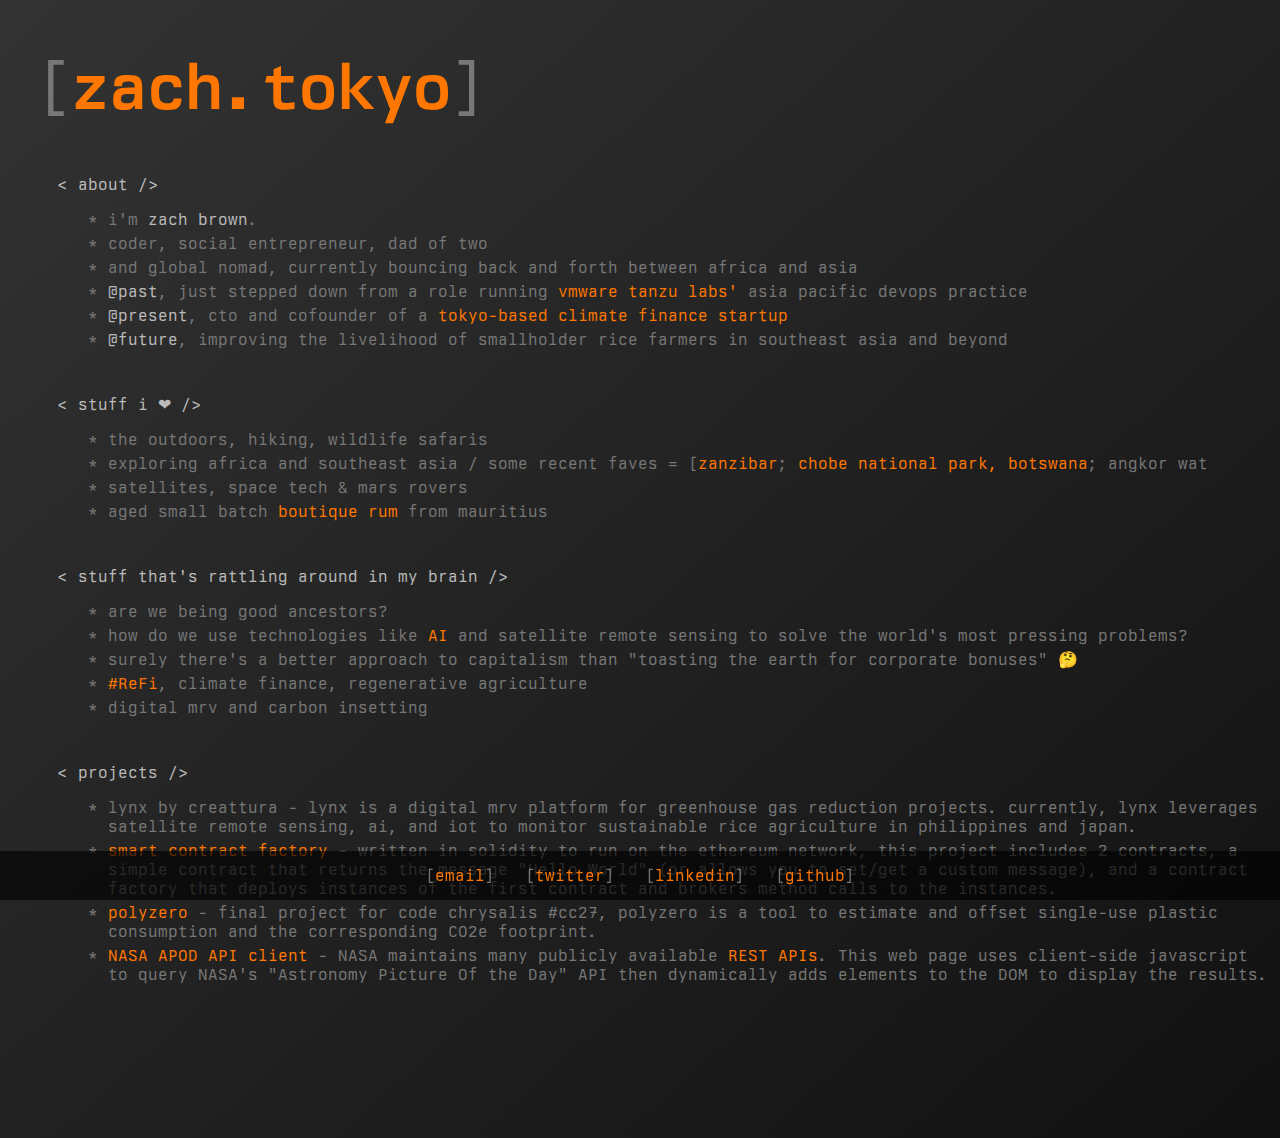
==== index.html @ 9fa04dbb "update web-site text content" ====
<!DOCTYPE html>
<html>
<head>
  <meta charset="utf-8" />
  <title>&iquest;quien es zach.tokyo?</title>
  <link rel="stylesheet" type="text/css" href="zach.tokyo.css">
  <link rel="apple-touch-icon" sizes="180x180" href="/apple-touch-icon.png">
  <link rel="icon" type="image/png" sizes="32x32" href="images/favicon-32x32.png">
  <link rel="icon" type="image/png" sizes="16x16" href="images/favicon-16x16.png">
  <link rel="manifest" href="/site.webmanifest">
</head>
<body>
  <div class="container">
    <div class="headline">
      [<span class="altcolor">zach.tokyo</span>]
    </div>
    <div class="main">
    <span class="list_header">&lt; about /&gt;</span>
      <ul>
        <li>i'm <span class="highlight">zach brown</span>.</li>
        <li>coder, social entrepreneur, dad of two</li>
        <li>and global nomad, currently bouncing back and forth between africa and asia</li>
        <li><span class="highlight">@past</span>, just stepped down from a role running <a target="_blank" href="https://tanzu.vmware.com/labs">vmware tanzu labs'</a> asia pacific devops practice</li>
        <li><span class="highlight">@present</span>, cto and cofounder of a <a target="_blank" href="https://www.creattura.com/en">tokyo-based climate finance startup</a></li>
        <li><span class="highlight">@future</span>, improving the livelihood of smallholder rice farmers in southeast asia and beyond</li>
      </ul>
      <p><span class="list_header">&lt; stuff i &#x2764; /&gt;</span></p>
        <ul>
          <li>the outdoors, hiking, wildlife safaris</li>
          <li>exploring africa and southeast asia / some recent faves = [<a href="https://en.wikipedia.org/wiki/Zanzibar">zanzibar</a>; <a href="https://www.chobe.com/">chobe national park, botswana</a>; angkor wat</li>
          <li>satellites, space tech &amp; mars rovers</li>
          <li>aged small batch <a href="https://www.rhumeriedechamarel.com/">boutique rum</a> from mauritius</li>
        </ul>
      <p><span class="list_header">&lt; stuff that's rattling around in my brain /&gt;</span></p>
        <ul>
          <li>are we being good ancestors?</li>
          <li>how do we use technologies like <a target="_blank" href="https://ai4good.org">AI</a> and satellite remote sensing to solve the world's most pressing problems?</li>
          <li>surely there's a better approach to capitalism than "toasting the earth for corporate bonuses" &#x1F914;</li>
          <li><a target="_blank" href="https://twitter.com/hashtag/ReFi">#ReFi</a>, climate finance, regenerative agriculture </li>
          <li>digital mrv and carbon insetting</li>
      </ul>
      <p><span class="list_header">&lt; projects /&gt;</span></p>
      <ul>
        <li>lynx by creattura - lynx is a digital mrv platform for greenhouse gas reduction projects. currently, lynx leverages satellite remote sensing, ai, and iot to monitor sustainable rice agriculture in philippines and japan. </li>
        <li><a target="_blank" href="https://github.com/noxxaz/HelloWorldSolidity">smart contract factory</a> - written in solidity to run on the ethereum network, this project includes 2 contracts, a simple contract that returns the message "Hello World" (or allows you to set/get a custom message), and a contract factory that deploys instances of the first contract 
        and brokers method calls to the instances.</li>
        <li><a target="_blank" href="https://polyzero.earth">polyzero</a> - final project for code chrysalis #cc27, polyzero is a tool to estimate and offset single-use plastic consumption and the corresponding CO2e footprint.</li>
        <li><a target="_blank" href="apod/index.html">NASA APOD API client</a> - NASA maintains many publicly available <a target="_blank" href="https://api.nasa.gov/">REST APIs</a>. 
          This web page uses client-side javascript to query NASA's "Astronomy Picture Of the Day" API then dynamically adds elements to the DOM to display the results.</li>
      </ul>
      </div>
      <footer>
        [<a target="_blank" href="mail:zach@zach.tokyo">email</a>] &nbsp; 
        [<a target="_blank" href="https://twitter.com/zachdottokyo">twitter</a>] &nbsp; 
        [<a target="_blank" href="https://www.linkedin.com/in/brownz/">linkedin</a>] &nbsp; 
        [<a target="_blank" href="https://github.com/noxxaz">github</a>]
      </footer>
    </div>
</body>
</html>
---- zach.tokyo.css ----
/*--- Berkeley Mono font used under license ---------------------------------*/
@font-face {
  font-family: 'Berkeley-Mono';
  font-style: normal;
  src: local('Berkeley-Mono'), local('Berkeley-Mono-Regular'), url(./BerkeleyMono-Regular.woff2) format('woff2');
}
@font-face {
  font-family: 'Berkeley-Mono';
  font-weight: bold;
  font-style: normal;
  src: local('Berkeley-Mono'), local('Berkeley-Mono-Bold'), url(./BerkeleyMono-Bold.woff2) format('woff2');
}
@font-face {
  font-family: 'Berkeley-Mono';
  font-style: italic;
  src: local('Berkeley-Mono'), local('Berkeley-Mono-Italic'), url(./BerkeleyMono-Italic.woff2) format('woff2');
}
@font-face {
  font-family: 'Berkeley-Mono';
  font-style: italic;
  font-weight: bold;
  src: local('Berkeley-Mono'), local('Berkeley-Mono-Bold-Italic'), url(./BerkeleyMono-BoldItalic.woff2) format('woff2');
}
/*---------------------------------------------------------------------------*/

body {
  background-color: #222;
  background-image: linear-gradient(to bottom right, #333, #111);
  color: #777;
  font-family: 'Berkeley-Mono';
  font-size: medium;
  padding-bottom: 100px;
  min-height: 90vh;
}
div.headline
{
  padding-top: 40px;
  padding-left: 25px;
  padding-bottom: 25px;
  font-family:'Berkeley-Mono';
  font-size: 64px;
}
div.main {
  padding-top: 25px;
  padding-left: 50px;
  margin: auto;
}
span.altcolor {
  color: #F70;
  font-weight: bold;
}
span.list_header {
  color: #BBB;
  font-weight: regular;
}
span.highlight {
  color: #BBB;
}
ul {
  padding-bottom: 25px;
}
li {
  list-style-type: '*';
  padding-inline-start: 1ch;
  margin: 5px 0;
}
a:link {
  color: #F70;
  background-color: transparent;
  text-decoration: none;
}
a:visited {
  color: #F70;
  background-color: transparent;
  text-decoration: none;
}
a:hover {
  color: #F70;
  background-color: transparent;
  text-decoration: underline;
}
a:active {
  color: turquoise;
  background-color: transparent;
  text-decoration: underline;
}
footer {
  left: 0;
  padding-bottom: 15px;
  padding-top: 15px;
  text-align: center;
  margin: auto;
  position: fixed;
  bottom: 0;
  width: 100%;
  background: rgba(00, 00, 00, .65);
}
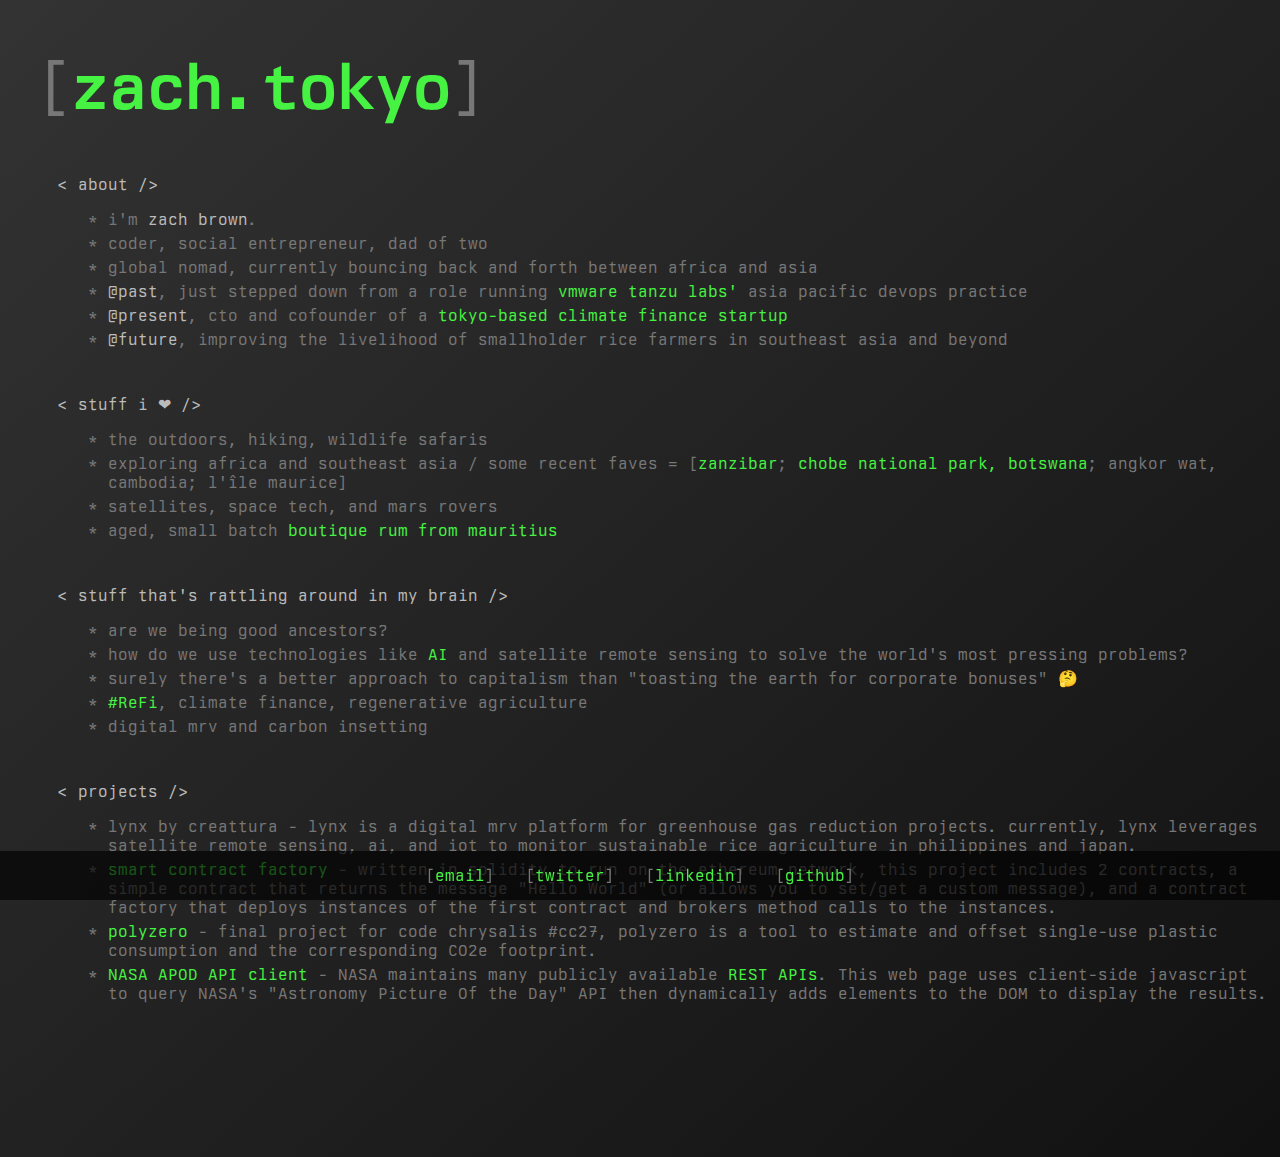
==== commit b10235d9: "fix text" ====
--- a/index.html
+++ b/index.html
@@ -19,7 +19,7 @@
       <ul>
         <li>i'm <span class="highlight">zach brown</span>.</li>
         <li>coder, social entrepreneur, dad of two</li>
-        <li>and global nomad, currently bouncing back and forth between africa and asia</li>
+        <li>global nomad, currently bouncing back and forth between africa and asia</li>
         <li><span class="highlight">@past</span>, just stepped down from a role running <a target="_blank" href="https://tanzu.vmware.com/labs">vmware tanzu labs'</a> asia pacific devops practice</li>
         <li><span class="highlight">@present</span>, cto and cofounder of a <a target="_blank" href="https://www.creattura.com/en">tokyo-based climate finance startup</a></li>
         <li><span class="highlight">@future</span>, improving the livelihood of smallholder rice farmers in southeast asia and beyond</li>
@@ -27,9 +27,9 @@
       <p><span class="list_header">&lt; stuff i &#x2764; /&gt;</span></p>
         <ul>
           <li>the outdoors, hiking, wildlife safaris</li>
-          <li>exploring africa and southeast asia / some recent faves = [<a href="https://en.wikipedia.org/wiki/Zanzibar">zanzibar</a>; <a href="https://www.chobe.com/">chobe national park, botswana</a>; angkor wat</li>
-          <li>satellites, space tech &amp; mars rovers</li>
-          <li>aged small batch <a href="https://www.rhumeriedechamarel.com/">boutique rum</a> from mauritius</li>
+          <li>exploring africa and southeast asia / some recent faves = [<a href="https://en.wikipedia.org/wiki/Zanzibar">zanzibar</a>; <a href="https://www.chobe.com/">chobe national park, botswana</a>; angkor wat, cambodia; l'&icirc;le maurice]</li>
+          <li>satellites, space tech, and mars rovers</li>
+          <li>aged, small batch <a href="https://www.rhumeriedechamarel.com/">boutique rum from mauritius</a></li>
         </ul>
       <p><span class="list_header">&lt; stuff that's rattling around in my brain /&gt;</span></p>
         <ul>
--- a/zach.tokyo.css
+++ b/zach.tokyo.css
@@ -46,7 +46,7 @@
   margin: auto;
 }
 span.altcolor {
-  color: #F70;
+  color: #46F242;
   font-weight: bold;
 }
 span.list_header {
@@ -65,22 +65,22 @@
   margin: 5px 0;
 }
 a:link {
-  color: #F70;
+  color: #46F242;
   background-color: transparent;
   text-decoration: none;
 }
 a:visited {
-  color: #F70;
+  color: #46F242;
   background-color: transparent;
   text-decoration: none;
 }
 a:hover {
-  color: #F70;
+  color: #46F242;
   background-color: transparent;
   text-decoration: underline;
 }
 a:active {
-  color: turquoise;
+  color: rgb(255, 251, 165);
   background-color: transparent;
   text-decoration: underline;
 }
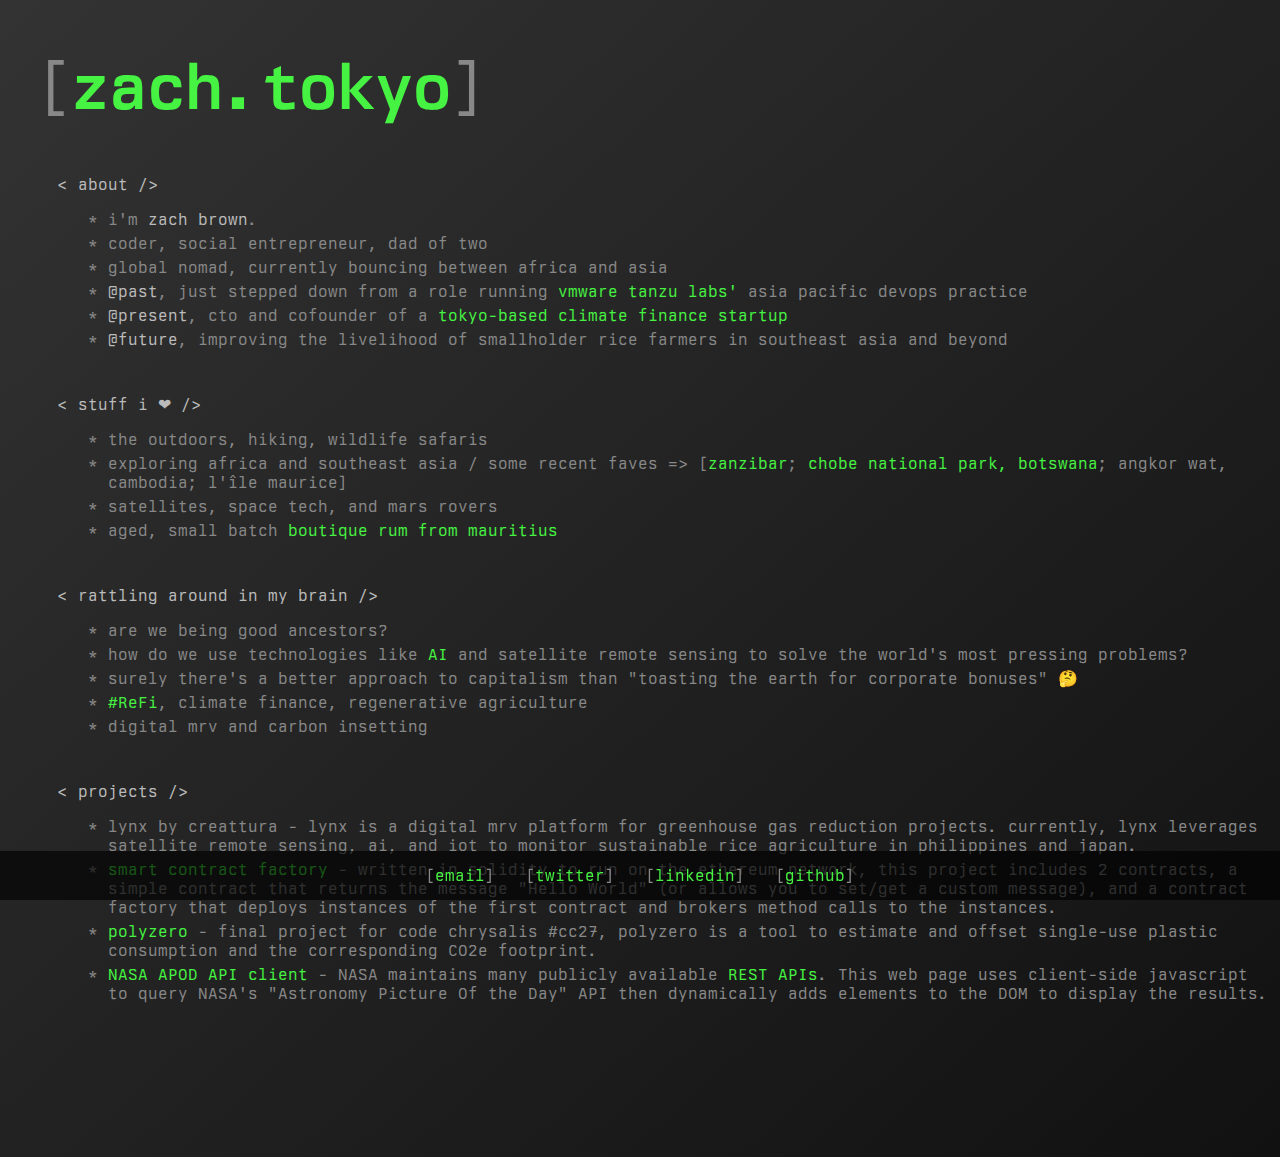
==== commit d82ead75: "minor text updates" ====
--- a/index.html
+++ b/index.html
@@ -19,7 +19,7 @@
       <ul>
         <li>i'm <span class="highlight">zach brown</span>.</li>
         <li>coder, social entrepreneur, dad of two</li>
-        <li>global nomad, currently bouncing back and forth between africa and asia</li>
+        <li>global nomad, currently bouncing between africa and asia</li>
         <li><span class="highlight">@past</span>, just stepped down from a role running <a target="_blank" href="https://tanzu.vmware.com/labs">vmware tanzu labs'</a> asia pacific devops practice</li>
         <li><span class="highlight">@present</span>, cto and cofounder of a <a target="_blank" href="https://www.creattura.com/en">tokyo-based climate finance startup</a></li>
         <li><span class="highlight">@future</span>, improving the livelihood of smallholder rice farmers in southeast asia and beyond</li>
@@ -27,11 +27,11 @@
       <p><span class="list_header">&lt; stuff i &#x2764; /&gt;</span></p>
         <ul>
           <li>the outdoors, hiking, wildlife safaris</li>
-          <li>exploring africa and southeast asia / some recent faves = [<a href="https://en.wikipedia.org/wiki/Zanzibar">zanzibar</a>; <a href="https://www.chobe.com/">chobe national park, botswana</a>; angkor wat, cambodia; l'&icirc;le maurice]</li>
+          <li>exploring africa and southeast asia / some recent faves => [<a href="https://en.wikipedia.org/wiki/Zanzibar">zanzibar</a>; <a href="https://www.chobe.com/">chobe national park, botswana</a>; angkor wat, cambodia; l'&icirc;le maurice]</li>
           <li>satellites, space tech, and mars rovers</li>
           <li>aged, small batch <a href="https://www.rhumeriedechamarel.com/">boutique rum from mauritius</a></li>
         </ul>
-      <p><span class="list_header">&lt; stuff that's rattling around in my brain /&gt;</span></p>
+      <p><span class="list_header">&lt; rattling around in my brain /&gt;</span></p>
         <ul>
           <li>are we being good ancestors?</li>
           <li>how do we use technologies like <a target="_blank" href="https://ai4good.org">AI</a> and satellite remote sensing to solve the world's most pressing problems?</li>
--- a/zach.tokyo.css
+++ b/zach.tokyo.css
@@ -26,7 +26,7 @@
 body {
   background-color: #222;
   background-image: linear-gradient(to bottom right, #333, #111);
-  color: #777;
+  color: #888;
   font-family: 'Berkeley-Mono';
   font-size: medium;
   padding-bottom: 100px;
@@ -80,7 +80,7 @@
   text-decoration: underline;
 }
 a:active {
-  color: rgb(255, 251, 165);
+  color: rgb(253, 240, 0);
   background-color: transparent;
   text-decoration: underline;
 }
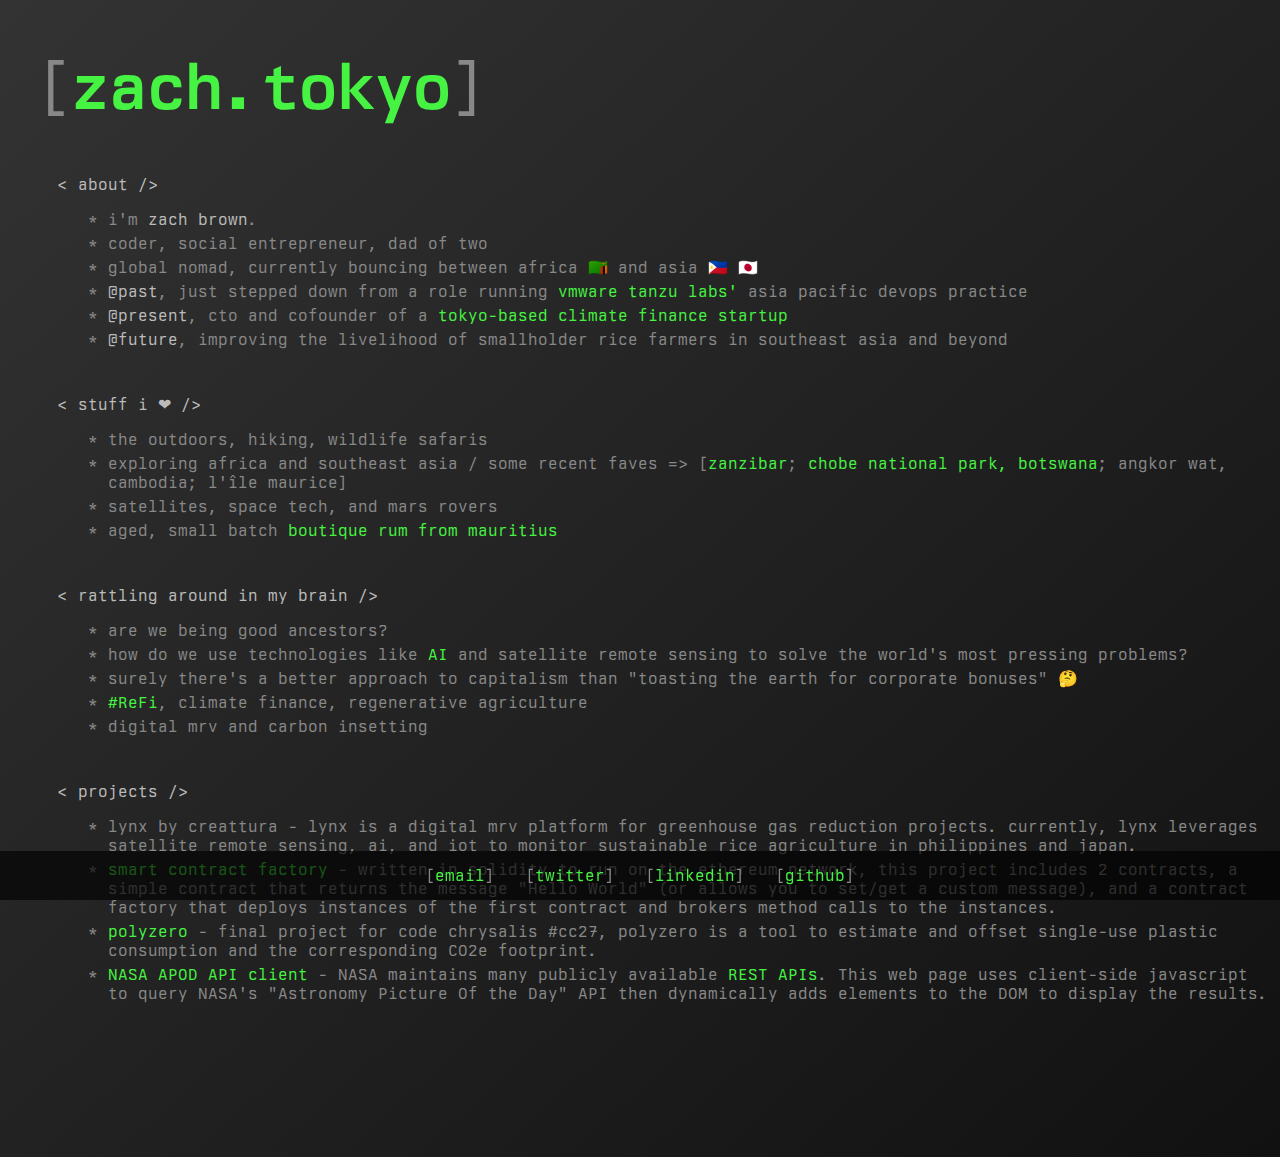
==== commit 8bd858b9: "add flags" ====
--- a/index.html
+++ b/index.html
@@ -19,7 +19,7 @@
       <ul>
         <li>i'm <span class="highlight">zach brown</span>.</li>
         <li>coder, social entrepreneur, dad of two</li>
-        <li>global nomad, currently bouncing between africa and asia</li>
+        <li>global nomad, currently bouncing between africa 🇿🇲 and asia 🇵🇭 🇯🇵</li>
         <li><span class="highlight">@past</span>, just stepped down from a role running <a target="_blank" href="https://tanzu.vmware.com/labs">vmware tanzu labs'</a> asia pacific devops practice</li>
         <li><span class="highlight">@present</span>, cto and cofounder of a <a target="_blank" href="https://www.creattura.com/en">tokyo-based climate finance startup</a></li>
         <li><span class="highlight">@future</span>, improving the livelihood of smallholder rice farmers in southeast asia and beyond</li>
@@ -27,9 +27,9 @@
       <p><span class="list_header">&lt; stuff i &#x2764; /&gt;</span></p>
         <ul>
           <li>the outdoors, hiking, wildlife safaris</li>
-          <li>exploring africa and southeast asia / some recent faves => [<a href="https://en.wikipedia.org/wiki/Zanzibar">zanzibar</a>; <a href="https://www.chobe.com/">chobe national park, botswana</a>; angkor wat, cambodia; l'&icirc;le maurice]</li>
+          <li>exploring africa and southeast asia / some recent faves => [<a target="_blank"href="https://en.wikipedia.org/wiki/Zanzibar">zanzibar</a>; <a target="_blank" href="https://www.chobe.com/">chobe national park, botswana</a>; angkor wat, cambodia; l'&icirc;le maurice]</li>
           <li>satellites, space tech, and mars rovers</li>
-          <li>aged, small batch <a href="https://www.rhumeriedechamarel.com/">boutique rum from mauritius</a></li>
+          <li>aged, small batch <a target="_blank" href="https://www.rhumeriedechamarel.com/">boutique rum from mauritius</a></li>
         </ul>
       <p><span class="list_header">&lt; rattling around in my brain /&gt;</span></p>
         <ul>
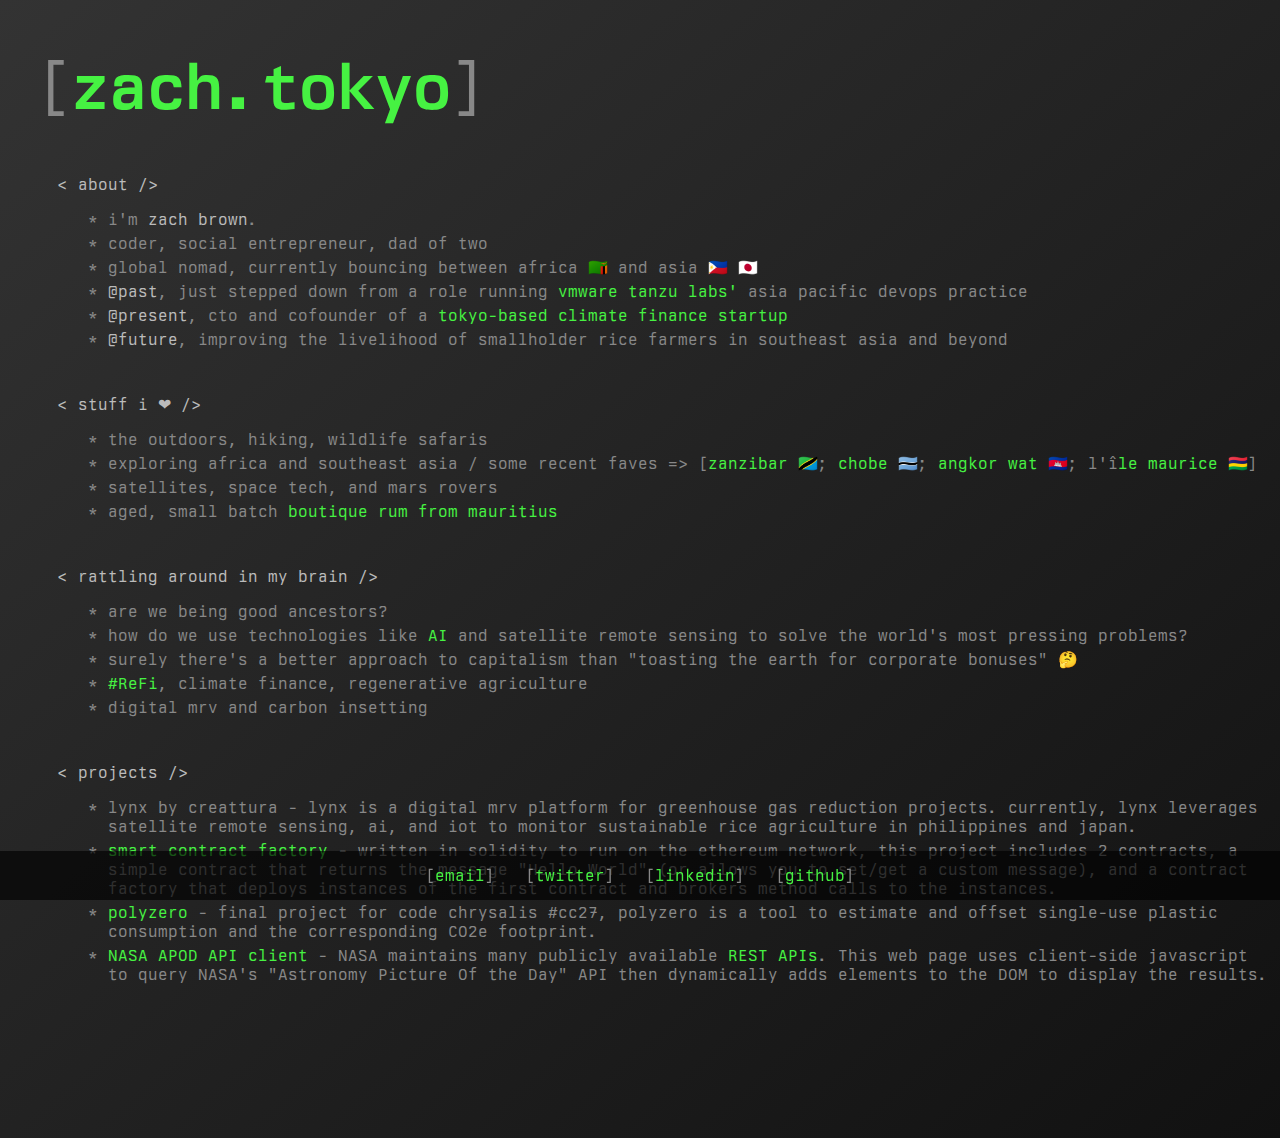
==== commit c83f6b5a: "update faves" ====
--- a/index.html
+++ b/index.html
@@ -27,7 +27,7 @@
       <p><span class="list_header">&lt; stuff i &#x2764; /&gt;</span></p>
         <ul>
           <li>the outdoors, hiking, wildlife safaris</li>
-          <li>exploring africa and southeast asia / some recent faves => [<a target="_blank"href="https://en.wikipedia.org/wiki/Zanzibar">zanzibar</a>; <a target="_blank" href="https://www.chobe.com/">chobe national park, botswana</a>; angkor wat, cambodia; l'&icirc;le maurice]</li>
+          <li>exploring africa and southeast asia / some recent faves => [<a target="_blank"href="https://en.wikipedia.org/wiki/Zanzibar">zanzibar 🇹🇿</a>; <a target="_blank" href="https://www.chobe.com/">chobe 🇧🇼</a>; <a target="_blank" href="https://en.wikipedia.org/wiki/Angkor_Wat">angkor wat 🇰🇭</a>; l'&icirc;<a target="_blank" href="https://en.wikipedia.org/wiki/Mauritius">le maurice 🇲🇺</a>]</li>
           <li>satellites, space tech, and mars rovers</li>
           <li>aged, small batch <a target="_blank" href="https://www.rhumeriedechamarel.com/">boutique rum from mauritius</a></li>
         </ul>
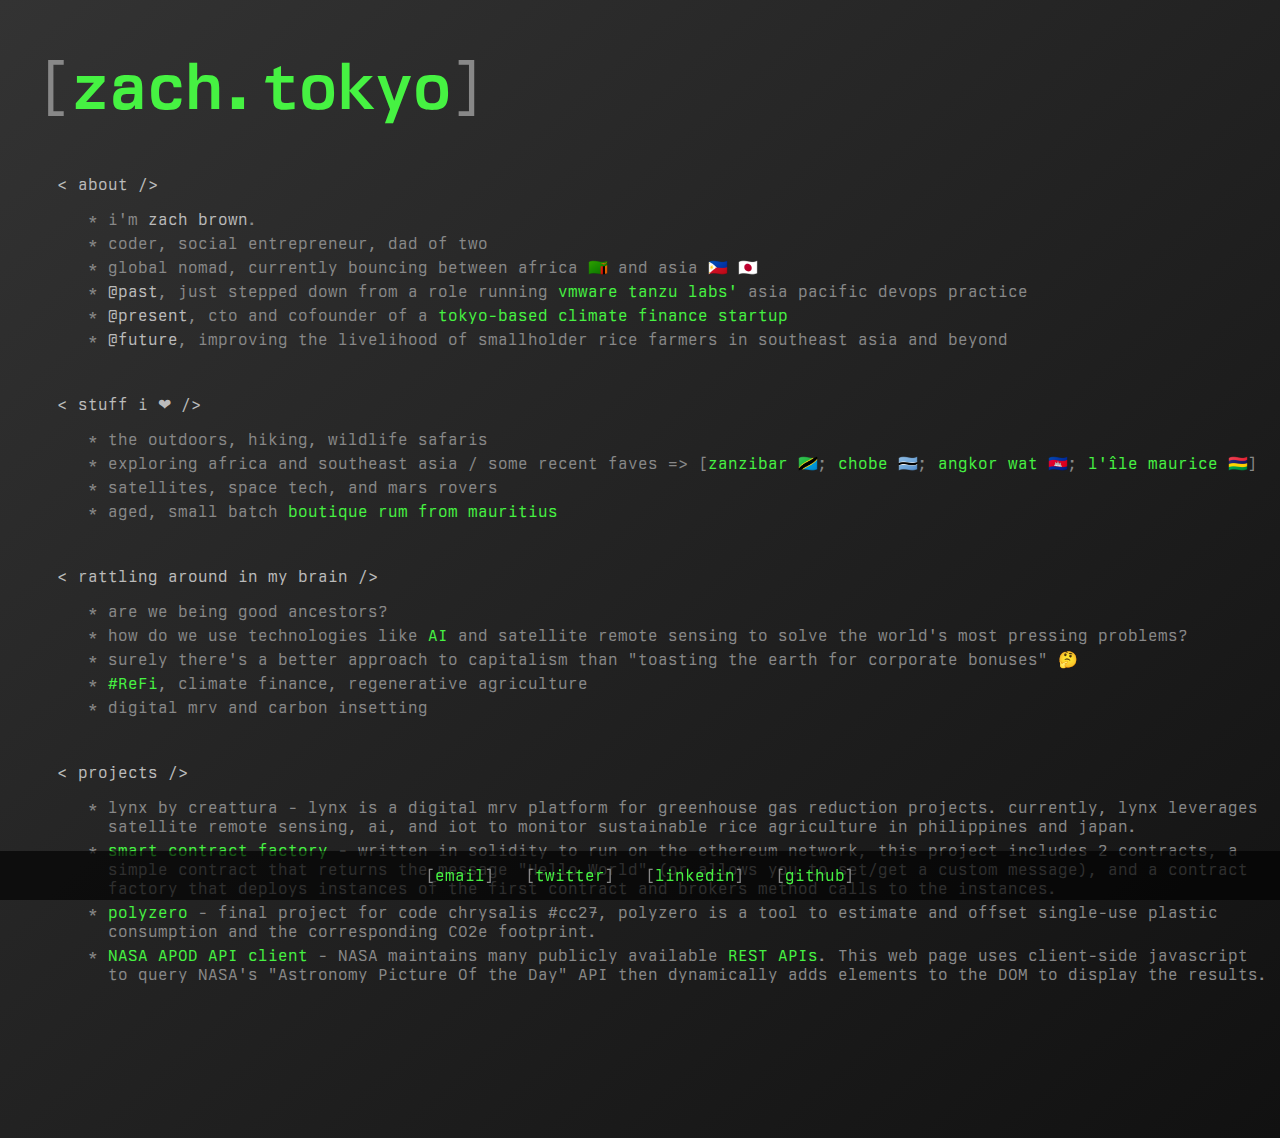
==== commit b0ca8f08: "fix typo" ====
--- a/index.html
+++ b/index.html
@@ -27,7 +27,7 @@
       <p><span class="list_header">&lt; stuff i &#x2764; /&gt;</span></p>
         <ul>
           <li>the outdoors, hiking, wildlife safaris</li>
-          <li>exploring africa and southeast asia / some recent faves => [<a target="_blank"href="https://en.wikipedia.org/wiki/Zanzibar">zanzibar 🇹🇿</a>; <a target="_blank" href="https://www.chobe.com/">chobe 🇧🇼</a>; <a target="_blank" href="https://en.wikipedia.org/wiki/Angkor_Wat">angkor wat 🇰🇭</a>; l'&icirc;<a target="_blank" href="https://en.wikipedia.org/wiki/Mauritius">le maurice 🇲🇺</a>]</li>
+          <li>exploring africa and southeast asia / some recent faves => [<a target="_blank"href="https://en.wikipedia.org/wiki/Zanzibar">zanzibar 🇹🇿</a>; <a target="_blank" href="https://www.chobe.com/">chobe 🇧🇼</a>; <a target="_blank" href="https://en.wikipedia.org/wiki/Angkor_Wat">angkor wat 🇰🇭</a>; <a target="_blank" href="https://en.wikipedia.org/wiki/Mauritius">l'&icirc;le maurice 🇲🇺</a>]</li>
           <li>satellites, space tech, and mars rovers</li>
           <li>aged, small batch <a target="_blank" href="https://www.rhumeriedechamarel.com/">boutique rum from mauritius</a></li>
         </ul>
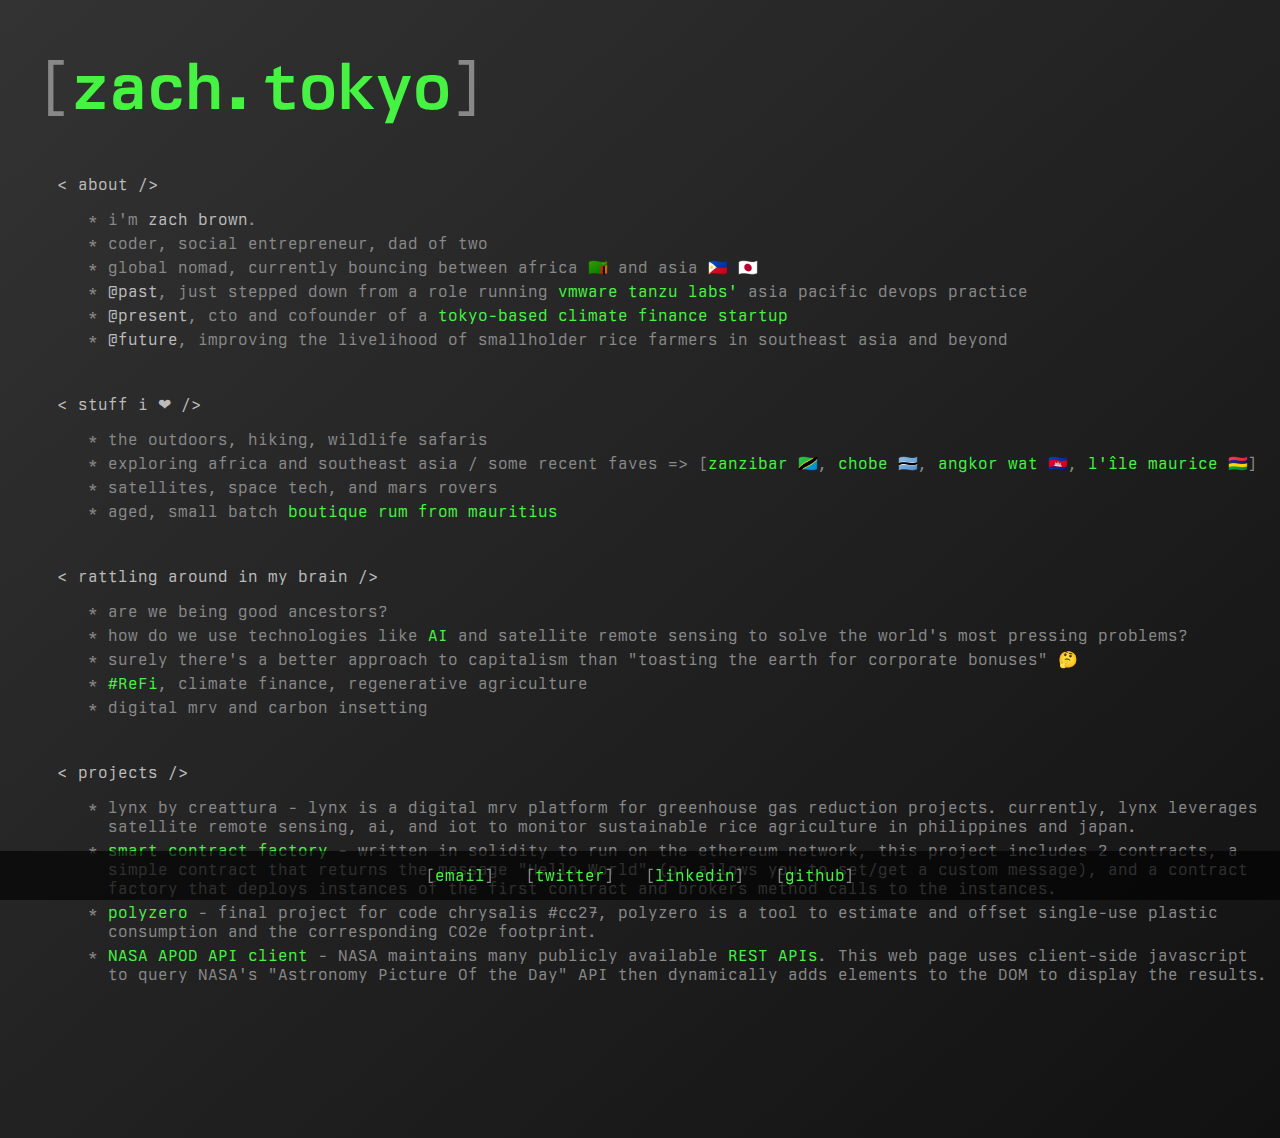
==== commit 58d519e5: "minor text updates" ====
--- a/index.html
+++ b/index.html
@@ -27,7 +27,7 @@
       <p><span class="list_header">&lt; stuff i &#x2764; /&gt;</span></p>
         <ul>
           <li>the outdoors, hiking, wildlife safaris</li>
-          <li>exploring africa and southeast asia / some recent faves => [<a target="_blank"href="https://en.wikipedia.org/wiki/Zanzibar">zanzibar 🇹🇿</a>; <a target="_blank" href="https://www.chobe.com/">chobe 🇧🇼</a>; <a target="_blank" href="https://en.wikipedia.org/wiki/Angkor_Wat">angkor wat 🇰🇭</a>; <a target="_blank" href="https://en.wikipedia.org/wiki/Mauritius">l'&icirc;le maurice 🇲🇺</a>]</li>
+          <li>exploring africa and southeast asia / some recent faves => [<a target="_blank"href="https://en.wikipedia.org/wiki/Zanzibar">zanzibar 🇹🇿</a>, <a target="_blank" href="https://www.chobe.com/">chobe 🇧🇼</a>, <a target="_blank" href="https://en.wikipedia.org/wiki/Angkor_Wat">angkor wat 🇰🇭</a>, <a target="_blank" href="https://en.wikipedia.org/wiki/Mauritius">l'&icirc;le maurice 🇲🇺</a>]</li>
           <li>satellites, space tech, and mars rovers</li>
           <li>aged, small batch <a target="_blank" href="https://www.rhumeriedechamarel.com/">boutique rum from mauritius</a></li>
         </ul>
